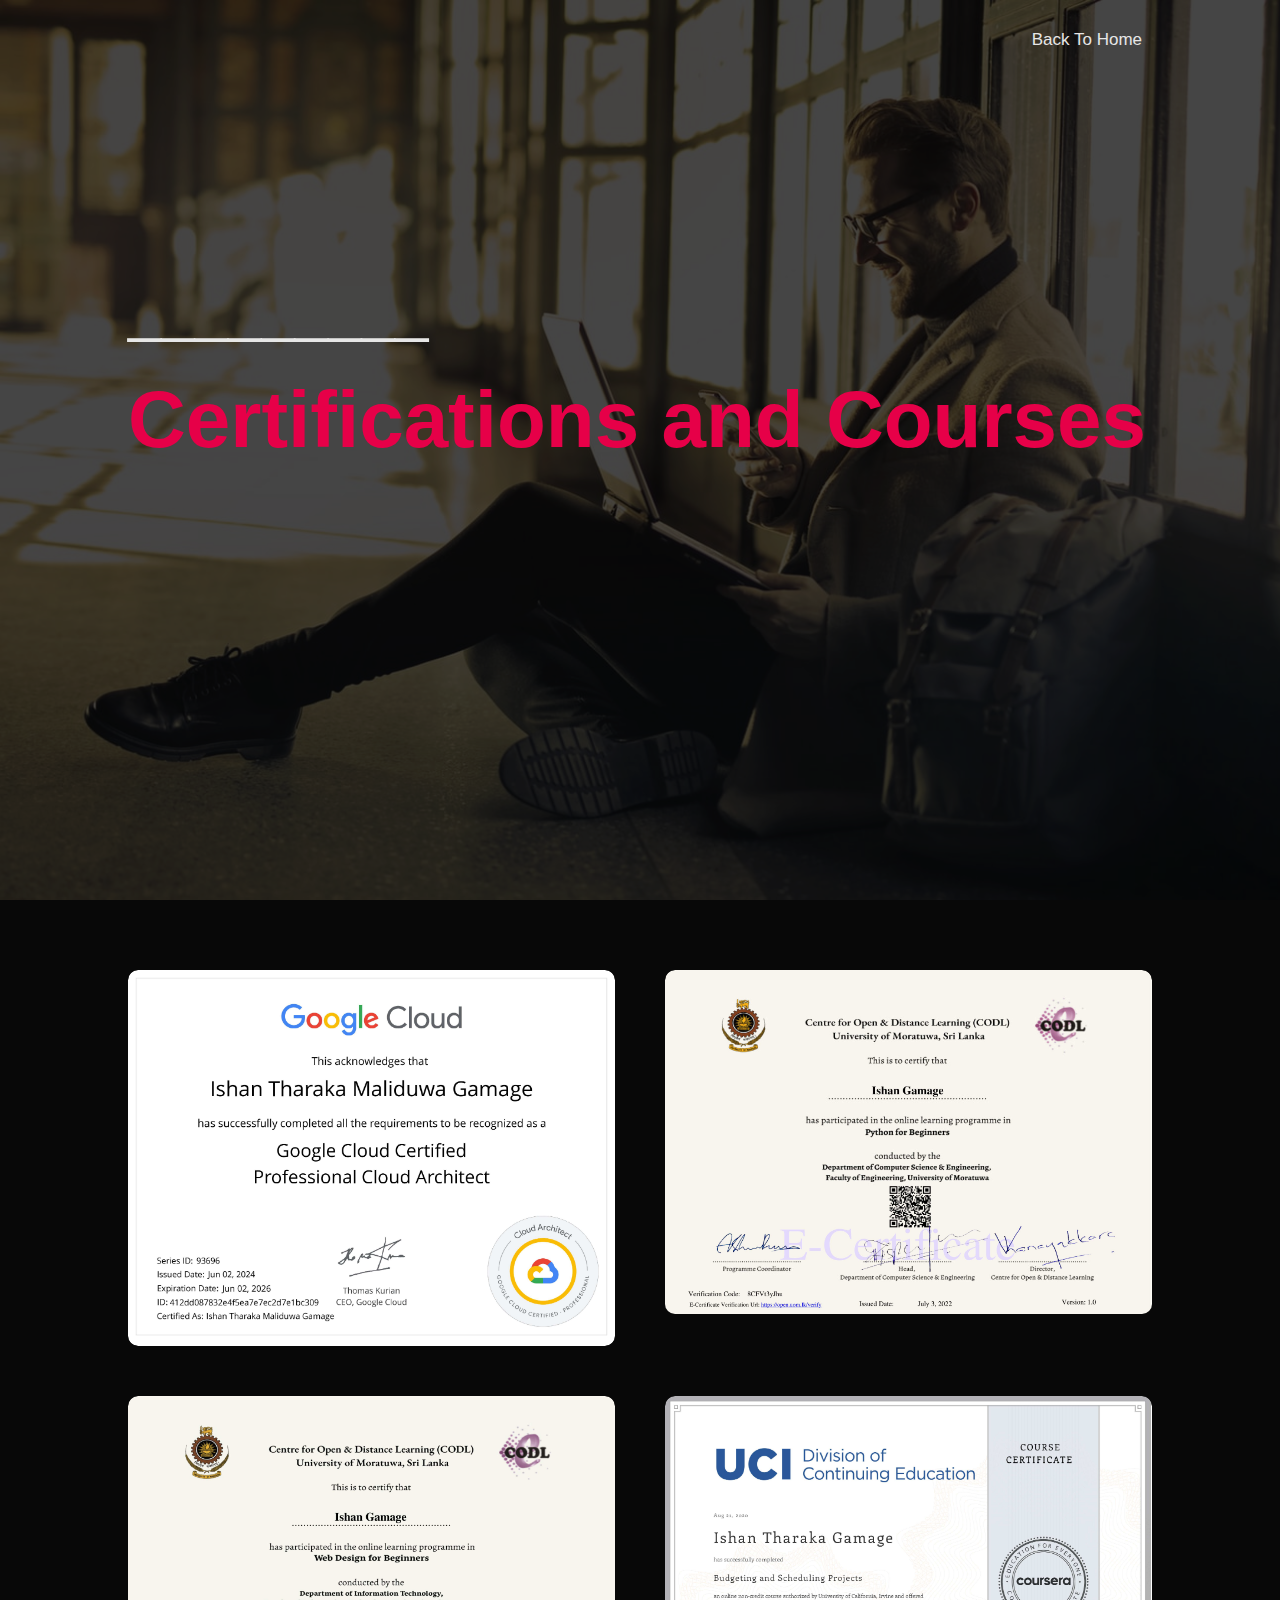
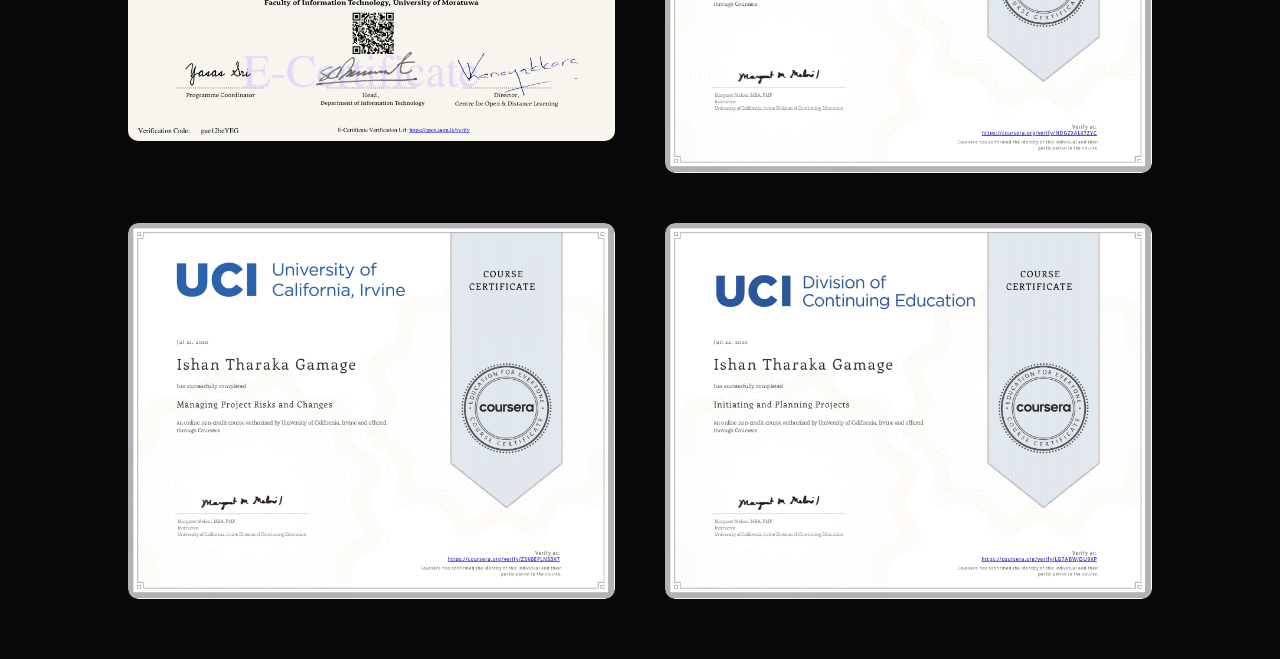
==== certifications.html @ 0a08bd11 "initial commit" ====
<!DOCTYPE html>
<html lang="en">
  <head>
    <meta charset="UTF-8" />
    <meta name="viewport" content="width=device-width, initial-scale=1.0" />
    <title>Ishan Tharaka - Certifications and Courses</title>
    <link rel="stylesheet" href="style_certifications.css" />
    <script
      src="https://kit.fontawesome.com/1d11c98a55.js"
      crossorigin="anonymous"
    ></script>
  </head>
  <body>
    <div id="header">
      <div class="container">
        <nav>
          <img src="" class="logo" />
          <ul id="sidemenu">
            <li><a href="index.html">Back To Home</a></li>
          </ul>
        </nav>
        <div class="header-text">
          <p>_________</p>
          <h1>
            <span>Certifications and Courses</span>
          </h1>
        </div>
      </div>
    </div>

    <div id="certifications">
      <div class="container">
        <div class="certifications-list">
          <div class="certification">
            <img
              src="images/certificates/ProfessionalCloudArchitect20240620-7-2ihq7k.jpg"
            />
            <div class="layer">
              <h2>Google Cloud Certified Professional Cloud Architect</h2>
              <p>Google</p>
              <a
                href="https://www.credly.com/badges/9b429076-ba77-43a6-b164-9e4b9dda3dd5/public_url"
                ><i class="fa-solid fa-arrow-up-right-from-square"></i
              ></a>
            </div>
          </div>
          <div class="certification">
            <img
              src="images/certificates/Python_for_Beginners_E-Certificate.jpg"
            />
            <div class="layer">
              <h2>Python For Beginners</h2>
              <p>
                Department of Computer Science and Engineering, Faculty of
                Engineering, University of Moratuwa
              </p>
              <!-- <a href="#"
                ><i class="fa-solid fa-arrow-up-right-from-square"></i
              ></a> -->
            </div>
          </div>
          <div class="certification">
            <img
              src="images/certificates/Web_Design_for_Beginners_E-Certificate.jpg"
            />
            <div class="layer">
              <h2>Web Design for Beginners</h2>
              <p>
                Department of Computer Science and Engineering, Faculty of
                Engineering, University of Moratuwa
              </p>
              <!-- <a href="#"
                ><i class="fa-solid fa-arrow-up-right-from-square"></i
              ></a> -->
            </div>
          </div>
          <div class="certification">
            <img src="images/certificates/Coursera NDGZXALX7ZYC.jpg" />
            <div class="layer">
              <h2>Budgeting and Scheduling Projects</h2>
              <p>University of California, Irvine</p>
              <a
                href="https://www.coursera.org/account/accomplishments/verify/NDGZXALX7ZYC"
                ><i class="fa-solid fa-arrow-up-right-from-square"></i
              ></a>
            </div>
          </div>
          <div class="certification">
            <img src="images/certificates/Coursera Z5K6EPLN53X7.jpg" />
            <div class="layer">
              <h2>Managing Project Risks and Changes</h2>
              <p>University of California, Irvine</p>
              <a
                href="https://www.coursera.org/account/accomplishments/verify/Z5K6EPLN53X7"
                ><i class="fa-solid fa-arrow-up-right-from-square"></i
              ></a>
            </div>
          </div>
          <div class="certification">
            <img src="images/certificates/Coursera LG7ABWJDU9XP.jpg" />
            <div class="layer">
              <h2>Initiating and Planning Projects</h2>
              <p>University of California, Irvine</p>
              <a
                href="https://www.coursera.org/account/accomplishments/verify/LG7ABWJDU9XP"
                ><i class="fa-solid fa-arrow-up-right-from-square"></i
              ></a>
            </div>
          </div>
        </div>
      </div>
    </div>
  </body>
</html>
---- style_certifications.css ----
* {
  margin: 0;
  padding: 0;
  font-family: "Poppins", sans-serif;
  box-sizing: border-box;
}

html {
  scroll-behavior: smooth;
}

body {
  background: #080808;
  color: #fff;
}

/* ----------------header------------------- */

#header {
  width: 100%;
  height: 100vh;
  background-image: url(images/hero-bg.png);
  background-size: cover;
  background-position: center;
  background-attachment: fixed;
  background-repeat: no-repeat;
  opacity: 0.9;
}

#header::after {
  content: "";
  position: absolute;
  left: 0;
  top: 0;
  height: 100%;
  width: 100%;
  background-color: black;
  opacity: 0.7;
  z-index: -1;
}

.container {
  padding: 10px 10%;
}

nav {
  display: flex;
  align-items: center;
  justify-content: space-between;
  flex-wrap: wrap;
}

#sidemenu {
  display: flex;
  list-style: none;
  margin-left: auto;
  padding: 0;
}

.logo {
  width: 140px;
}

nav ul li {
  display: inline-block;
  list-style: none;
  margin: 20px 10px;
}

nav ul li a {
  color: #fff;
  text-decoration: none;
  font-size: 17px;
  position: relative;
}

nav ul li a::after {
  content: "";
  width: 0;
  height: 3px;
  background: #ff004f;
  position: absolute;
  left: 0;
  bottom: -6px;
  transition: 0.4s;
}

nav ul li a:hover::after {
  width: 100%;
}

.header-text {
  margin-top: 20%;
  font-size: 60px;
}

.header-text h1 {
  font-size: 80px;
  margin-top: 30px;
}

.header-text h1 span {
  color: #ff004f;
}

/* ----------------------certifications and courses------------------------ */
#certifications {
  padding: 50px 0;
}

.certifications-list {
  display: grid;
  grid-template-columns: repeat(auto-fit, minmax(400px, 1fr));
  gap: 50px;
  margin-top: 10px;
}

.certification {
  border-radius: 10px;
  position: relative;
  overflow: hidden;
}

.certification img {
  width: 100%;
  border-radius: 10px;
  display: block;
  transition: transform 0.5s;
}

.layer {
  width: 100%;
  height: 0;
  background: linear-gradient(rgba(0, 0, 0, 0.6), #ff004f);
  border-radius: 10px;
  position: absolute;
  left: 0;
  bottom: 0;
  overflow: hidden;
  display: flex;
  align-items: center;
  justify-content: center;
  flex-direction: column;
  padding: 0 40px;
  text-align: center;
  font-size: 14px;
  transition: height 0.5s;
}

.layer h3 {
  font-weight: 500;
  margin-bottom: 20px;
}

.layer a {
  margin-top: 20px;
  color: #ff004f;
  text-decoration: none;
  font-size: 18px;
  line-height: 60px;
  background: #fff;
  width: 60px;
  height: 60px;
  border-radius: 50%;
  text-align: center;
}

.certification:hover img {
  transform: scale(1.1);
}

.certification:hover .layer {
  height: 100%;
}

.btn {
  display: block;
  margin: 50px auto;
  width: fit-content;
  border: 1px solid #ff004f;
  padding: 14px 50px;
  border-radius: 6px;
  text-decoration: none;
  color: #fff;
  transition: background 0.5s;
}

.btn:hover {
  background: #ff004f;
}

/* --------------css for small screens-------------- */

nav .fa-solid {
  display: none;
}

@media only screen and (max-width: 600px) {
  #header {
    background-image: url(images/hero-bg-mobile.png);
  }

  .header-text {
    margin-top: 100%;
    font-size: 20px;
  }

  .header-text h1 {
    font-size: 40px;
  }

  .certifications-list {
    grid-template-columns: repeat(auto-fit, minmax(270px, 1fr));
  }
}
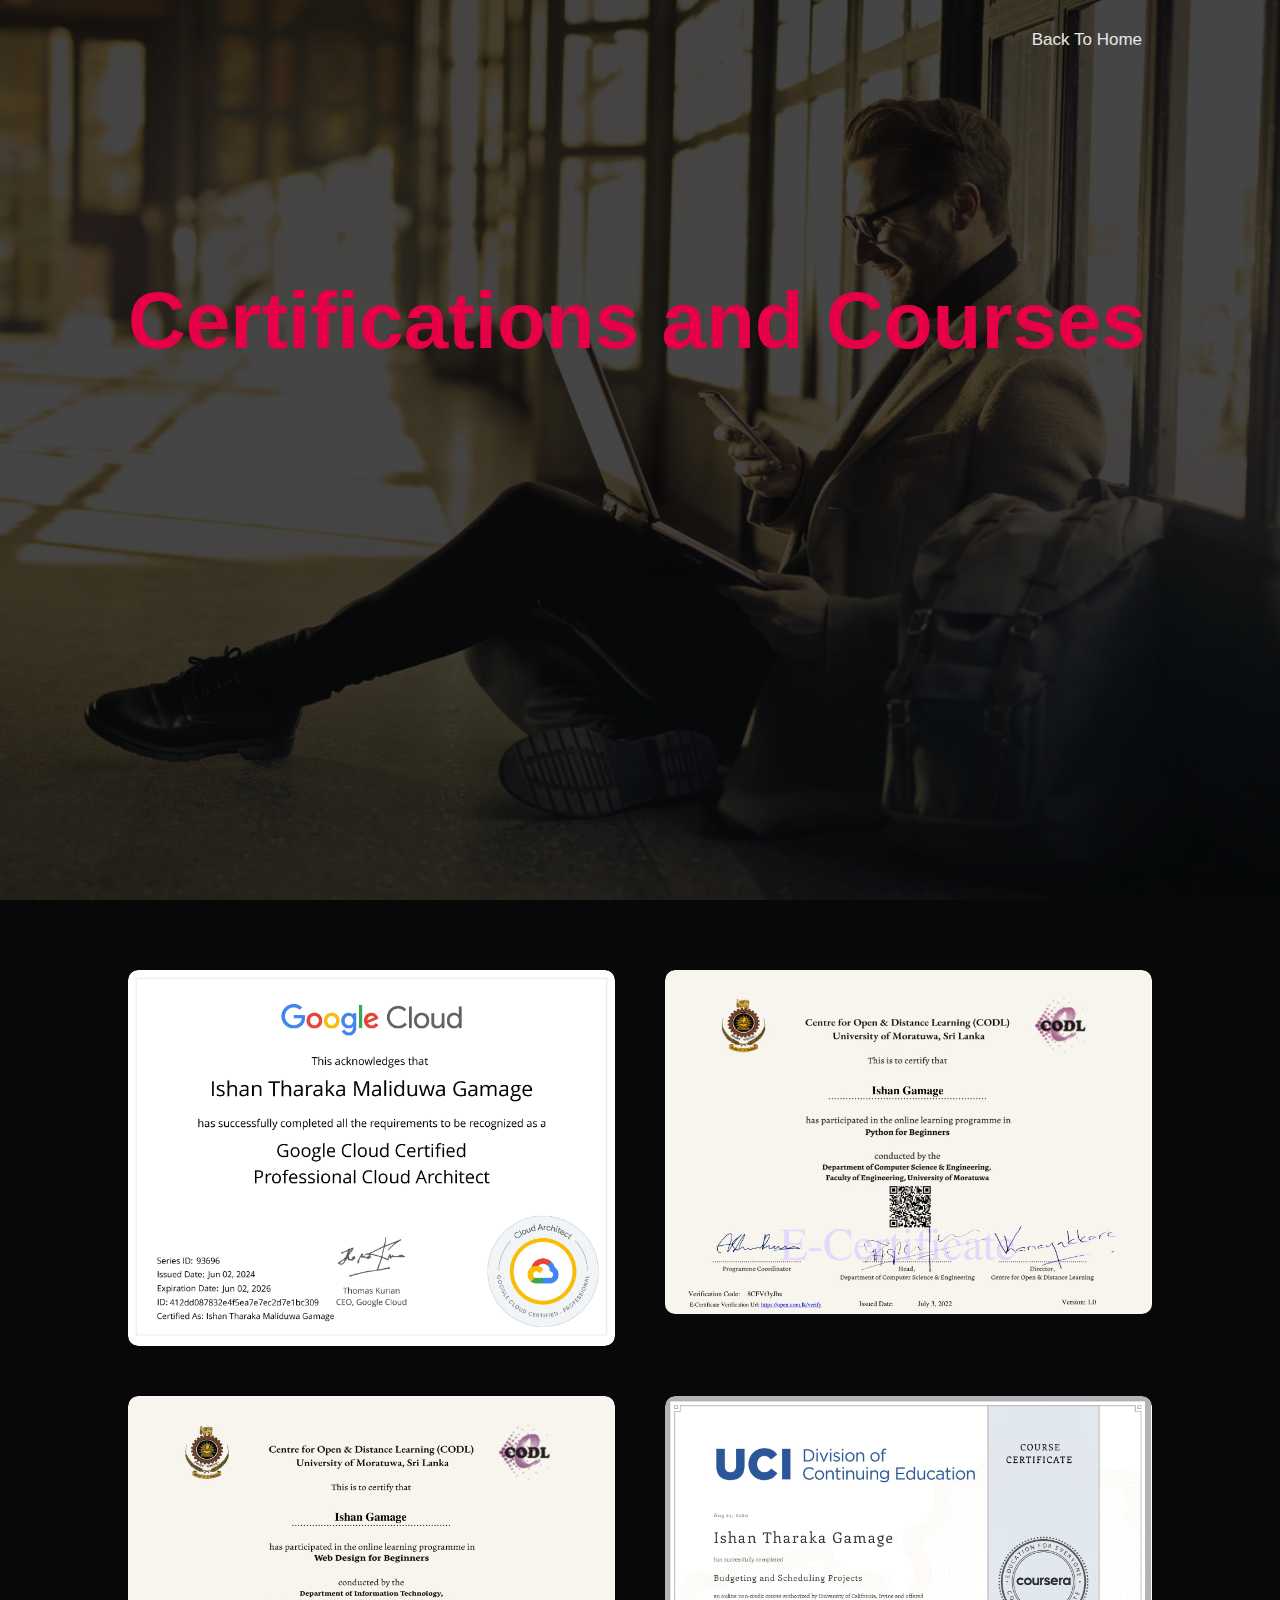
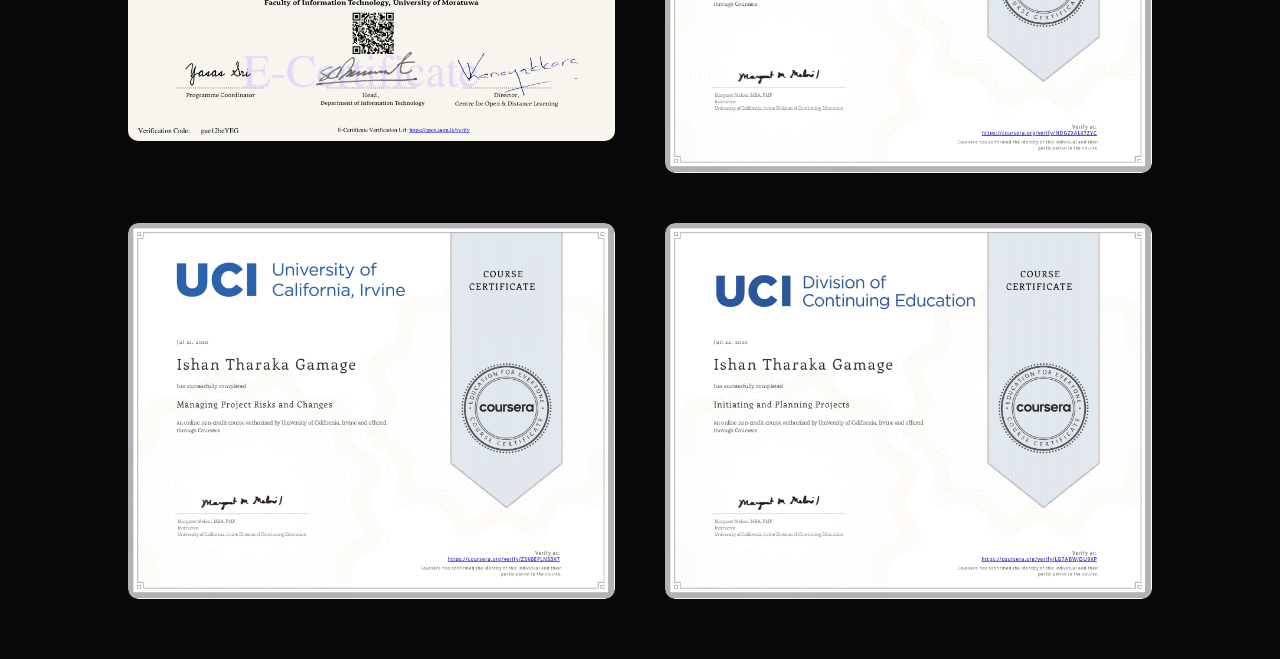
==== commit cd136e09: "changes to home page" ====
--- a/certifications.html
+++ b/certifications.html
@@ -20,7 +20,7 @@
           </ul>
         </nav>
         <div class="header-text">
-          <p>_________</p>
+          <p></p>
           <h1>
             <span>Certifications and Courses</span>
           </h1>
--- a/style_certifications.css
+++ b/style_certifications.css
@@ -32,7 +32,7 @@
   position: absolute;
   left: 0;
   top: 0;
-  height: 100%;
+  height: 100vh;
   width: 100%;
   background-color: black;
   opacity: 0.7;
